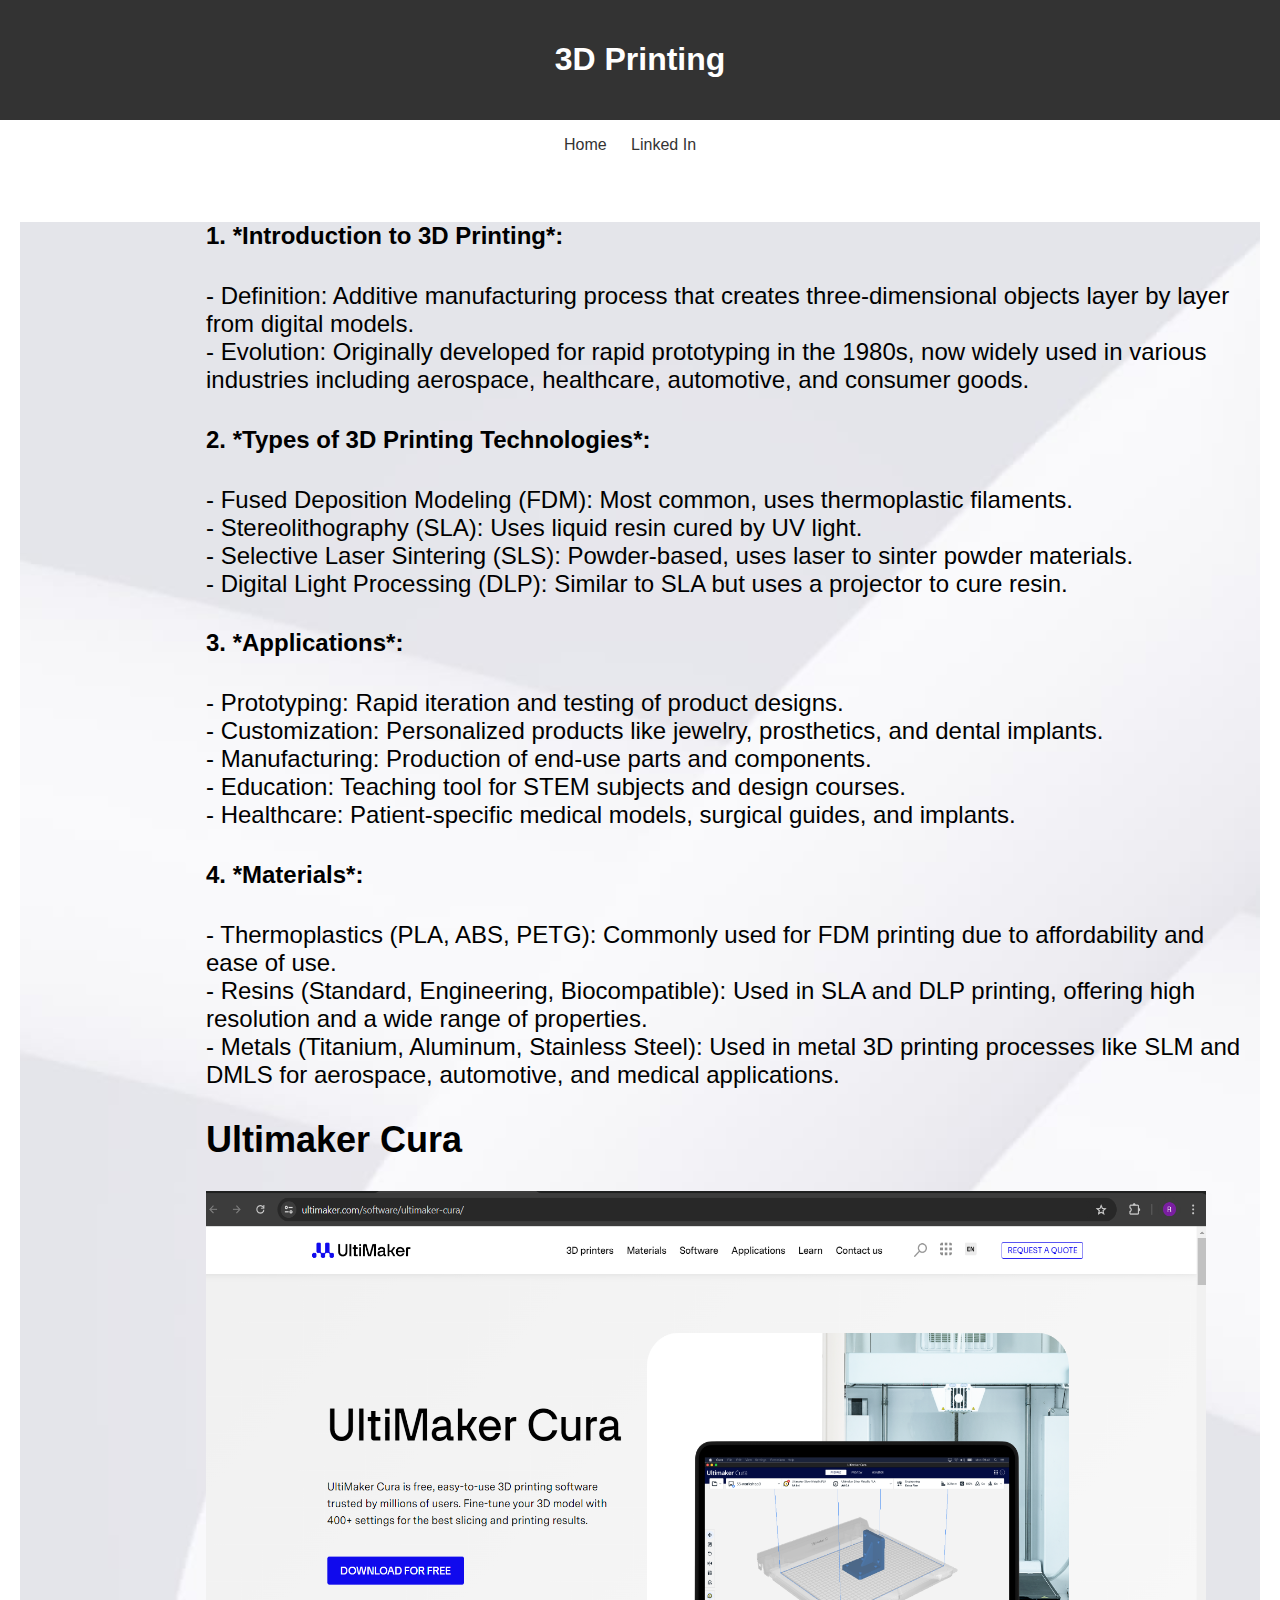
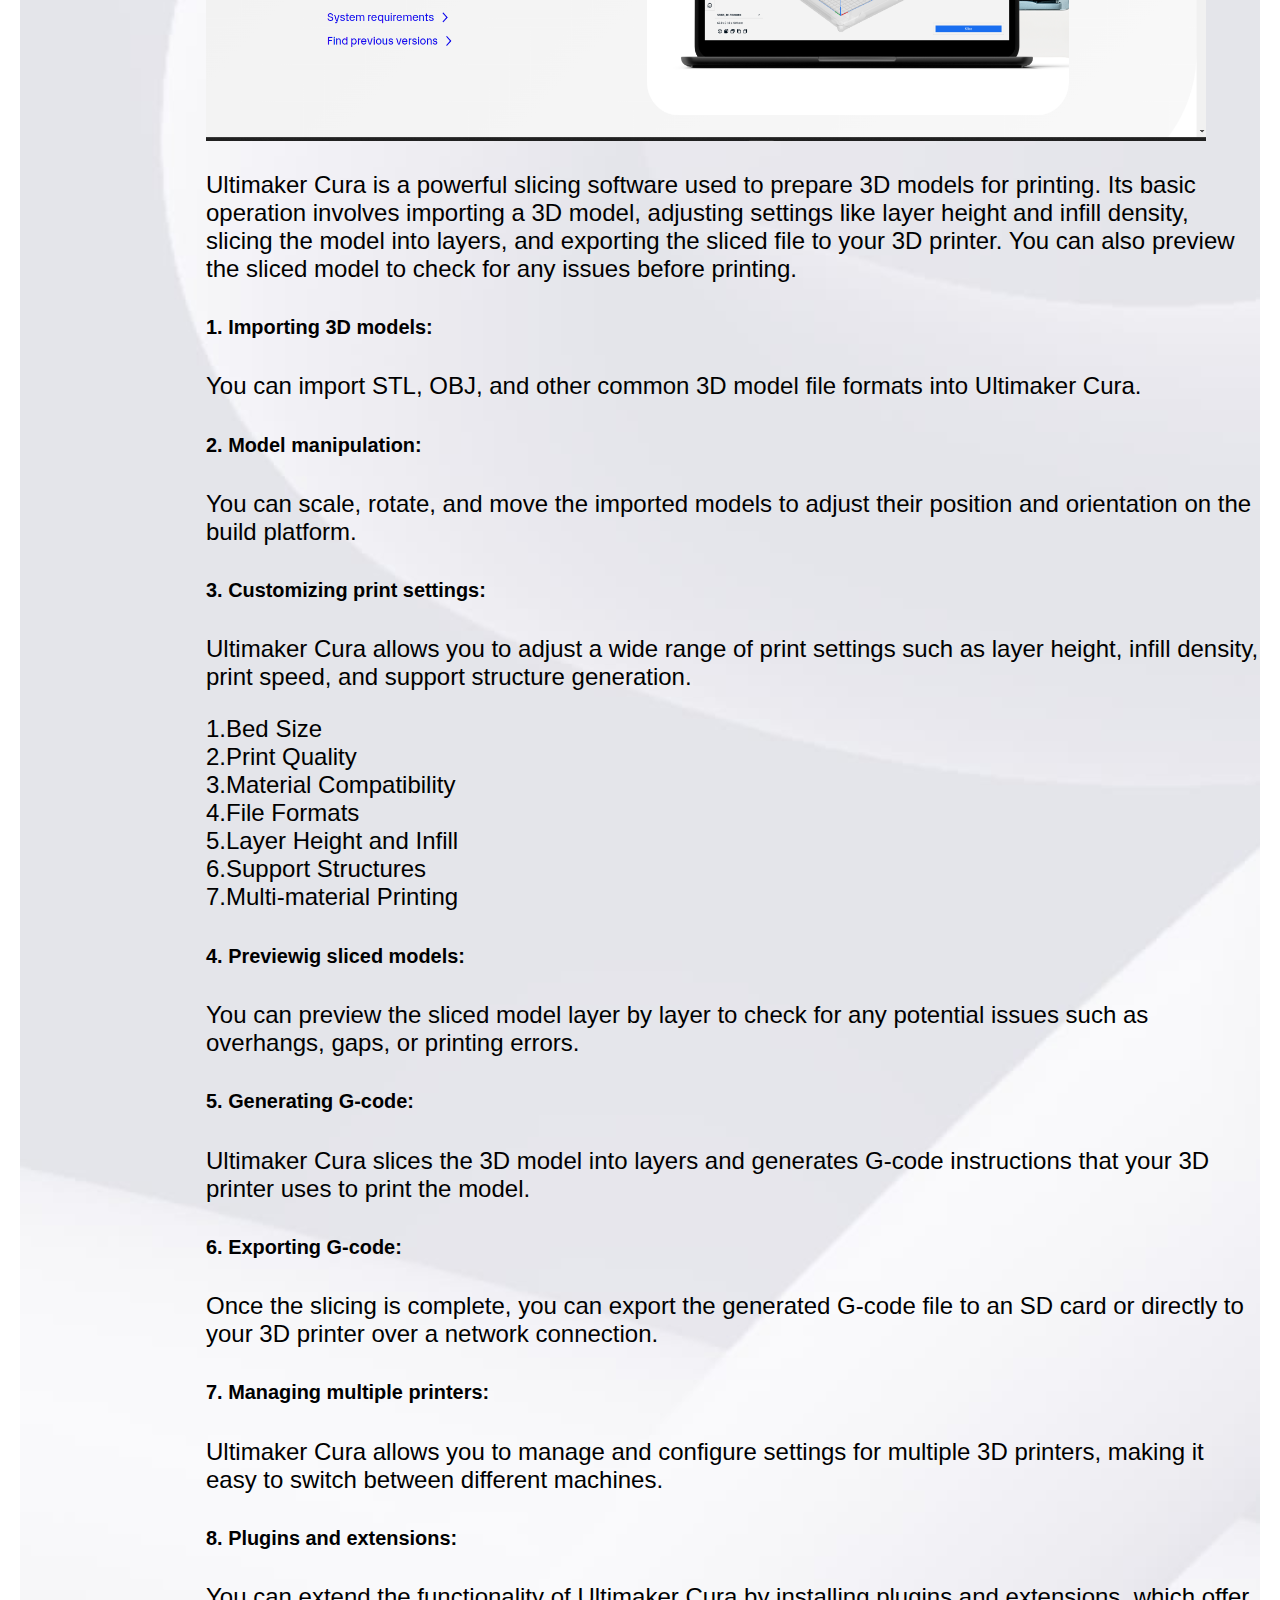
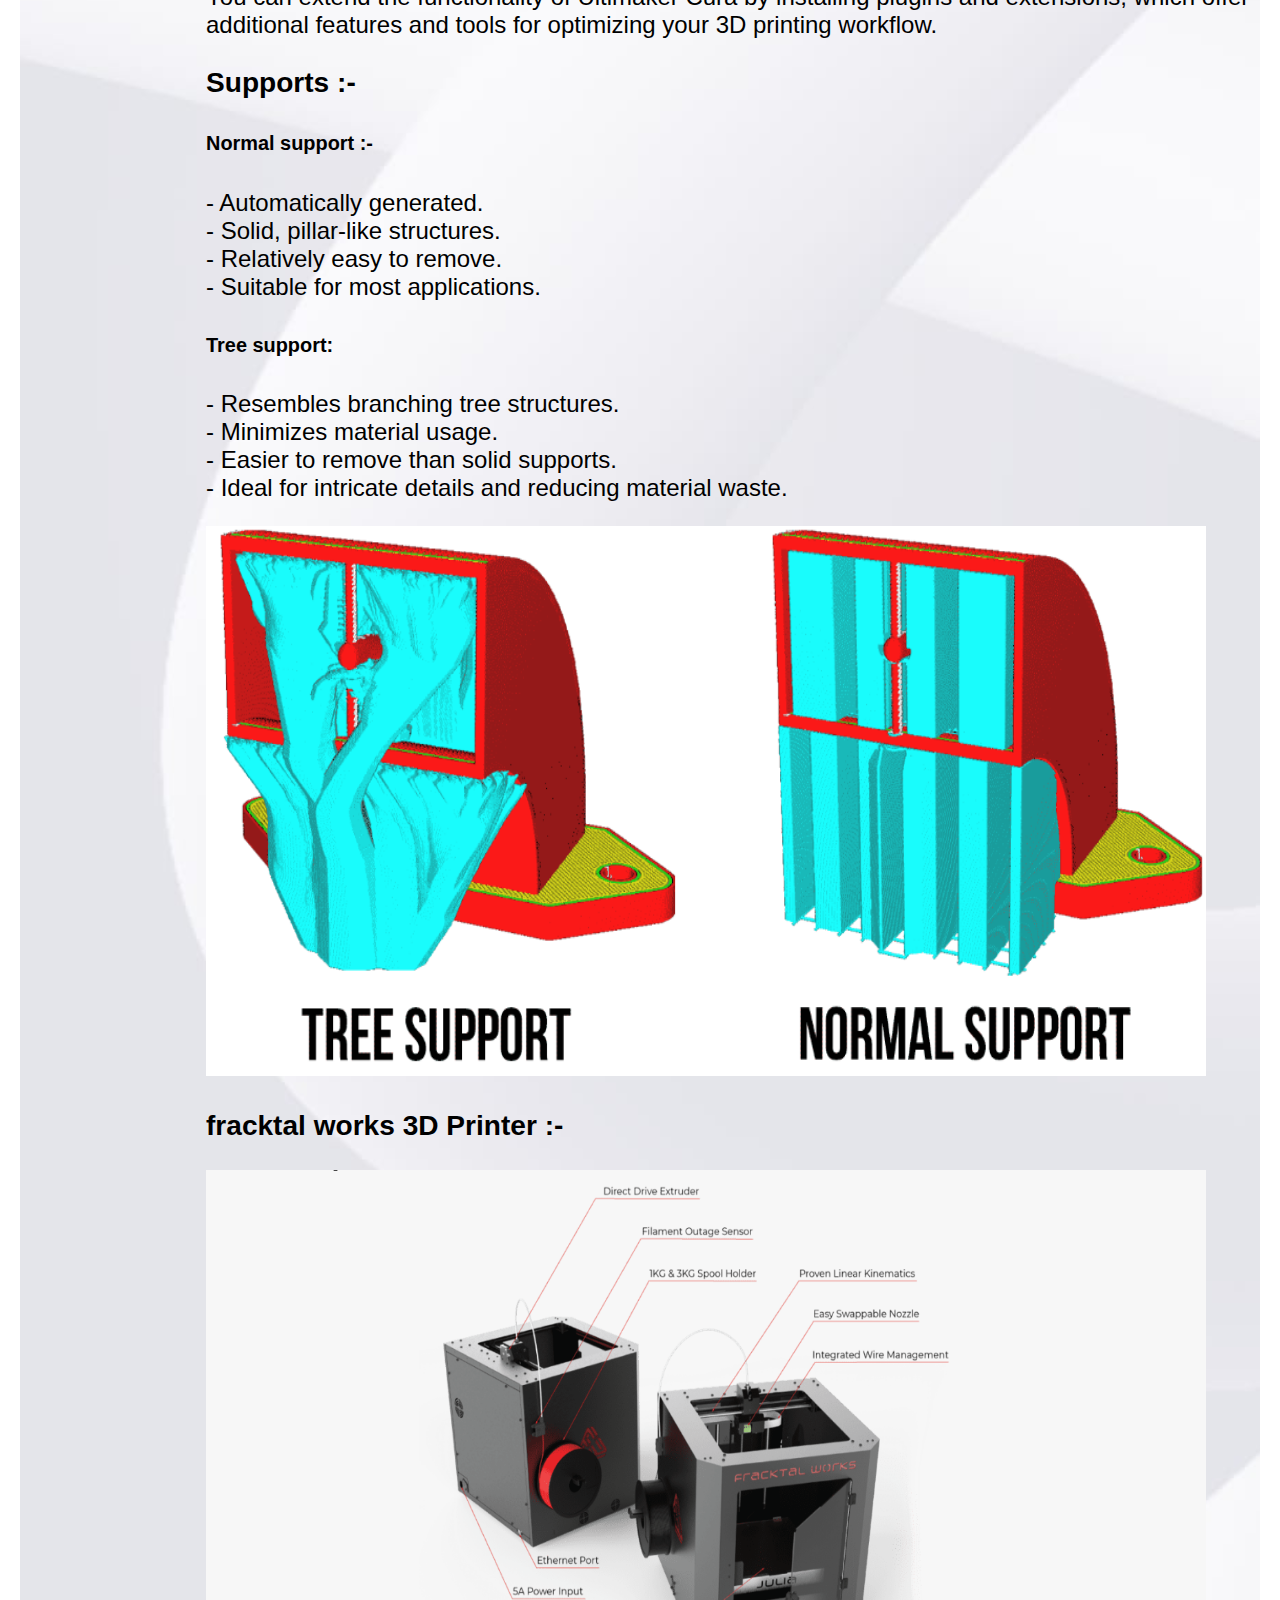
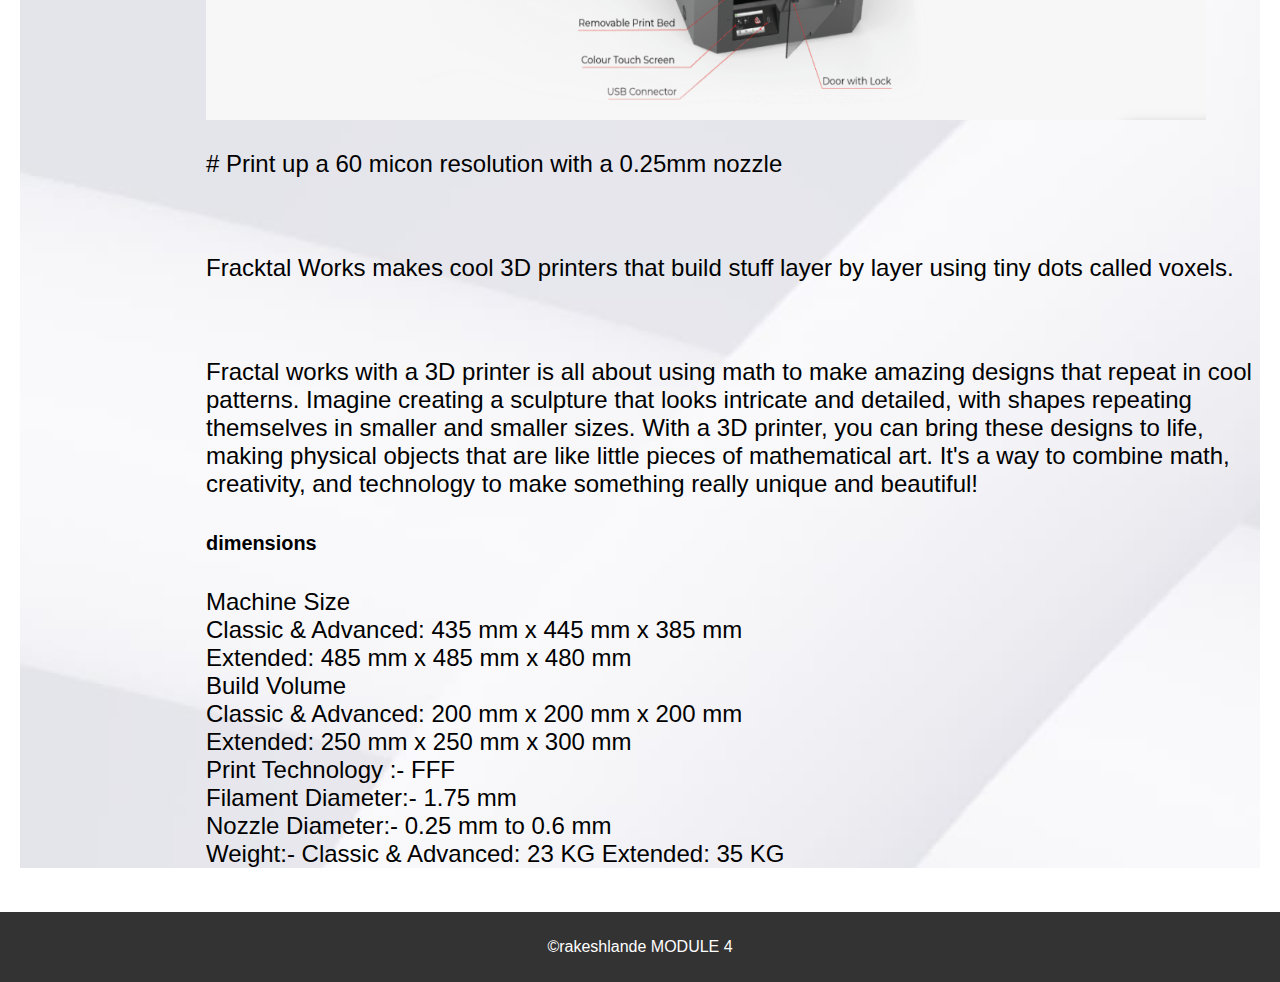
==== module  4/3d.html @ d6ab2f3b "portfolio" ====
<!DOCTYPE html>
<html lang="en">
<head>
    <meta charset="UTF-8">
    <meta name="viewport" content="width=device-width, initial-scale=1.0">
    <title>3D Printing </title>
    <link rel="stylesheet" href="3d.css">
</head>
<body>
    <header>
        <h1>3D Printing </h1>
    </header>
    <nav>
        <ul>
            <li><a href="/WEBPAGE/html5up-prologue/index.html">Home</a></li>
            <!-- <li><a href="">Contact</a></li> -->
            <li><a href="https://www.linkedin.com/in/rakesh-lande-0aa277298?utm_source=share&utm_campaign=share_via&utm_content=profile&utm_medium=android_app">Linked In</a></li>
        </ul> 
    </nav>
    <main>
        <section>
          <div class="all">
            <div class="big">
            
            
            <p> <h4>1. *Introduction to 3D Printing*: </h4>
                - Definition: Additive manufacturing process that creates three-dimensional objects layer by layer from digital models. <br>
                - Evolution: Originally developed for rapid prototyping in the 1980s, now widely used in various industries including aerospace, healthcare, automotive, and consumer goods. <br>
             
            <h4> 2. *Types of 3D Printing Technologies*: </h4>
                - Fused Deposition Modeling (FDM): Most common, uses thermoplastic filaments. <br>
                - Stereolithography (SLA): Uses liquid resin cured by UV light. <br> 
                 - Selective Laser Sintering (SLS): Powder-based, uses laser to sinter powder materials. <br>
                - Digital Light Processing (DLP): Similar to SLA but uses a projector to cure resin. <br>
             
            <h4> 3. *Applications*: </h4>
                - Prototyping: Rapid iteration and testing of product designs. <br>
                - Customization: Personalized products like jewelry, prosthetics, and dental implants. <br>
                - Manufacturing: Production of end-use parts and components. <br>
                - Education: Teaching tool for STEM subjects and design courses. <br>
                - Healthcare: Patient-specific medical models, surgical guides, and implants. <br>
             
           <h4>  4. *Materials*: </h4>
                - Thermoplastics (PLA, ABS, PETG): Commonly used for FDM printing due to affordability and ease of use. <br>
                - Resins (Standard, Engineering, Biocompatible): Used in SLA and DLP printing, offering high resolution and a wide range of properties. <br>
                - Metals (Titanium, Aluminum, Stainless Steel): Used in metal 3D printing processes like SLM and DMLS for aerospace, automotive, and medical applications. <br>
             </p>
            <div >
                <!-- <img class="img"src="" alt="machine"> -->
              

            </div> 
            <P><h2>Ultimaker Cura</h2></P>
           <div> <img class="img2" src="Screenshot 2024-04-22 181104.png" alt="form"></div>
           <p>Ultimaker Cura is a powerful slicing software used to prepare 3D models for printing. Its basic operation involves importing a 3D model, adjusting settings like layer height and infill density, slicing the model into layers, and exporting the sliced file to your 3D printer. You can also preview the sliced model to check for any issues before printing.</p>
       <p> <h5>1. Importing 3D models: </h5> You can import STL, OBJ, and other common 3D model file formats into Ultimaker Cura.

        <h5>2. Model manipulation: </h5>You can scale, rotate, and move the imported models to adjust their position and orientation on the build platform.
        
      <h5>  3. Customizing print settings: </h5>  Ultimaker Cura allows you to adjust a wide range of print settings such as layer height, infill density, print speed, and support structure generation.
        <p> 1.Bed Size <br>
            2.Print Quality <br>
        3.Material Compatibility <br>
        4.File Formats <br>
        5.Layer Height and Infill <br>
        6.Support Structures <br>
        7.Multi-material Printing <br>
    </p>
       <h5> 4. Previewig sliced models:</h5> You can preview the sliced model layer by layer to check for any potential issues such as overhangs, gaps, or printing errors.
        
      <h5> 5. Generating G-code: </h5> Ultimaker Cura slices the 3D model into layers and generates G-code instructions that your 3D printer uses to print the model.
        
        <h5>6. Exporting G-code:</h5> Once the slicing is complete, you can export the generated G-code file to an SD card or directly to your 3D printer over a network connection.
        
        <h5>7. Managing multiple printers:</h5> Ultimaker Cura allows you to manage and configure settings for multiple 3D printers, making it easy to switch between different machines.
        
      <h5>  8. Plugins and extensions:</h5> You can extend the functionality of Ultimaker Cura by installing plugins and extensions, which offer additional features and tools for optimizing your 3D printing workflow.</p>
           <h3>Supports :-</h3>
           <h5>Normal support :-</h5>
           <p>- Automatically generated. <br>
            - Solid, pillar-like structures. <br>
            - Relatively easy to remove. <br>
            - Suitable for most applications. <br></p>
            <h5>Tree support:</h5>
            <p>- Resembles branching tree structures. <br>
                - Minimizes material usage. <br>
                - Easier to remove than solid supports. <br>
                - Ideal for intricate details and reducing material waste.</p>
                <div> <img class="img3" src="Screenshot 2024-04-22 183726.png" alt=""></div>

                <h3>fracktal works 3D Printer :-</h3>
       
                <div > <img class="img2" src="Screenshot 2024-04-22 180546.png" alt=""></div>
                <p> # Print up a 60 micon resolution with a 0.25mm nozzle</p> <br>
                <p>Fracktal Works makes cool 3D printers that build stuff layer by layer using tiny dots called voxels.</p>
             <BR> <p>Fractal works with a 3D printer is all about using math to make amazing designs that repeat in cool patterns. Imagine creating a sculpture that looks intricate and detailed, with shapes repeating themselves in smaller and smaller sizes. With a 3D printer, you can bring these designs to life, making physical objects that are like little pieces of mathematical art. It's a way to combine math, creativity, and technology to make something really unique and beautiful!</p>
         <p>
         <h5>   dimensions </h5>
Machine Size <br>
Classic & Advanced: 435 mm x 445 mm x 385 mm <br>
Extended: 485 mm x 485 mm x 480 mm <br>
Build Volume <br>
Classic & Advanced: 200 mm x 200 mm x 200 mm <br>
Extended: 250 mm x 250 mm x 300 mm <br>
Print Technology :- FFF <br>
Filament Diameter:- 1.75 mm <br>
Nozzle Diameter:- 0.25 mm to 0.6 mm <br>
Weight:- Classic & Advanced: 23 KG Extended: 35 KG <br>
         </p></div>
        </div>

    </section>
    </main>
    <footer>
        <p>&copy;rakeshlande MODULE 4 </p>
    </footer>
</body>
</html>
---- module  4/3d.css ----
body {
    font-family: Arial, sans-serif;
    margin: 0;
    padding: 0;
}

header {
    background-color: #333;
    color: #fff;
    padding: 20px;
    text-align: center;
}

nav ul {
    list-style-type: none;
    padding: 0;
    text-align: center;
}

nav ul li {
    display: inline;
    margin-right: 20px;
}

nav ul li a {
    text-decoration: none;
    color: #333;
}

main {
    padding: 20px;
}

footer {
    background-color: #333;
    color: #fff;
    padding: 10px 0;
    text-align: center;
}
.big{
    font-size:x-large;
    font-family:'Gill Sans', 'Gill Sans MT', Calibri, 'Trebuchet MS', sans-serif;
margin-left: 15%;


  
}
.img{
    height: 550px;
    width: 1000px;
   

}
.img2{ height: 550px;
    width: 1000px;
    
}
.img3{
    height: 550px;
    width: 1000px;
   

}
.img4{
    height: 550px;
    width: 1000px;
    
}

.img5{
    height: 550px;
    width: 1000px;
   
}
.img6{
    height: 550px;
    width: 1000px;
}
.img7{
    height: 550px;
    width: 1000px;
   
}
.img8{
    height: 550px;
    width: 1000px;
}
.img9{
    height: 550px;
    width: 1000px;
}
.img10{
    height: 550px;
    width: 1000px;}
.img11{
        height: 550px;
        width: 1000px;
    }
.all{
    background-image: url("WhatsApp\ Image\ 2024-04-07\ at\ 3.28.42\ PM.jpeg");
    background-size:contain;
}
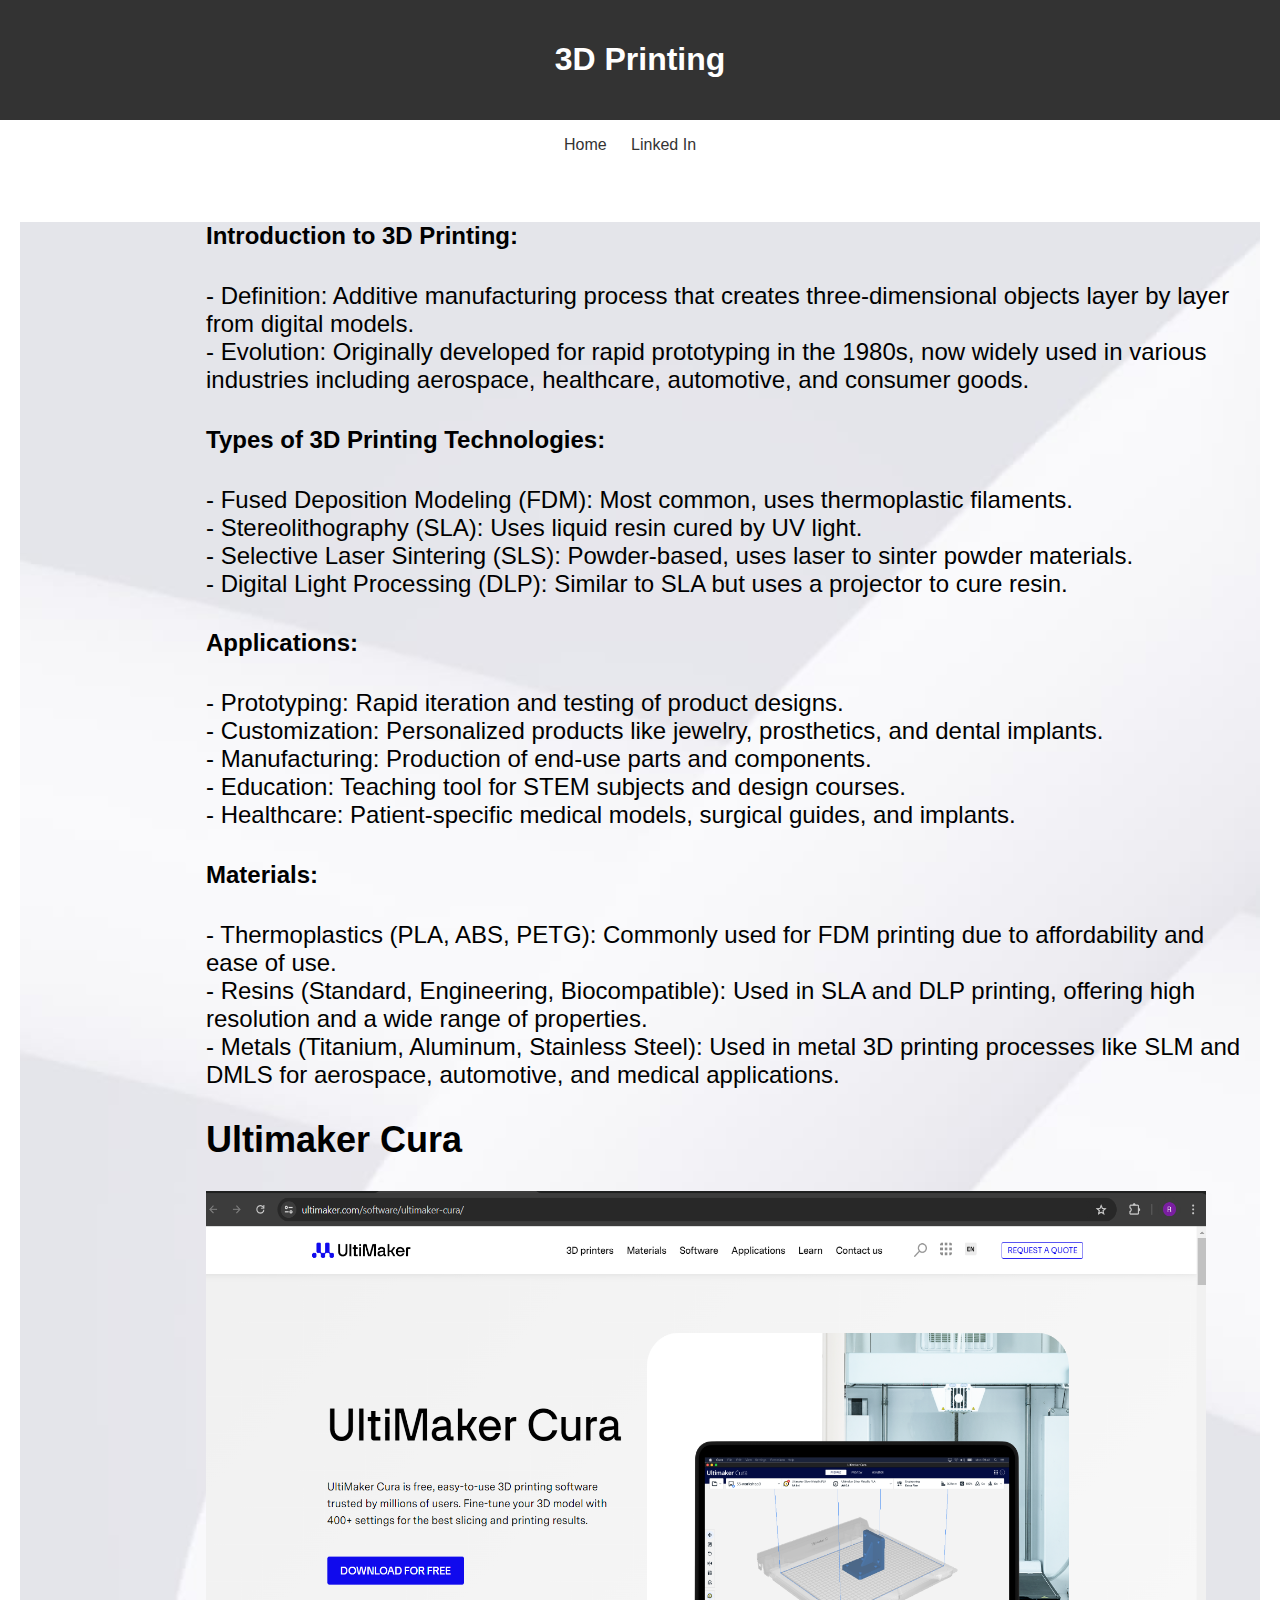
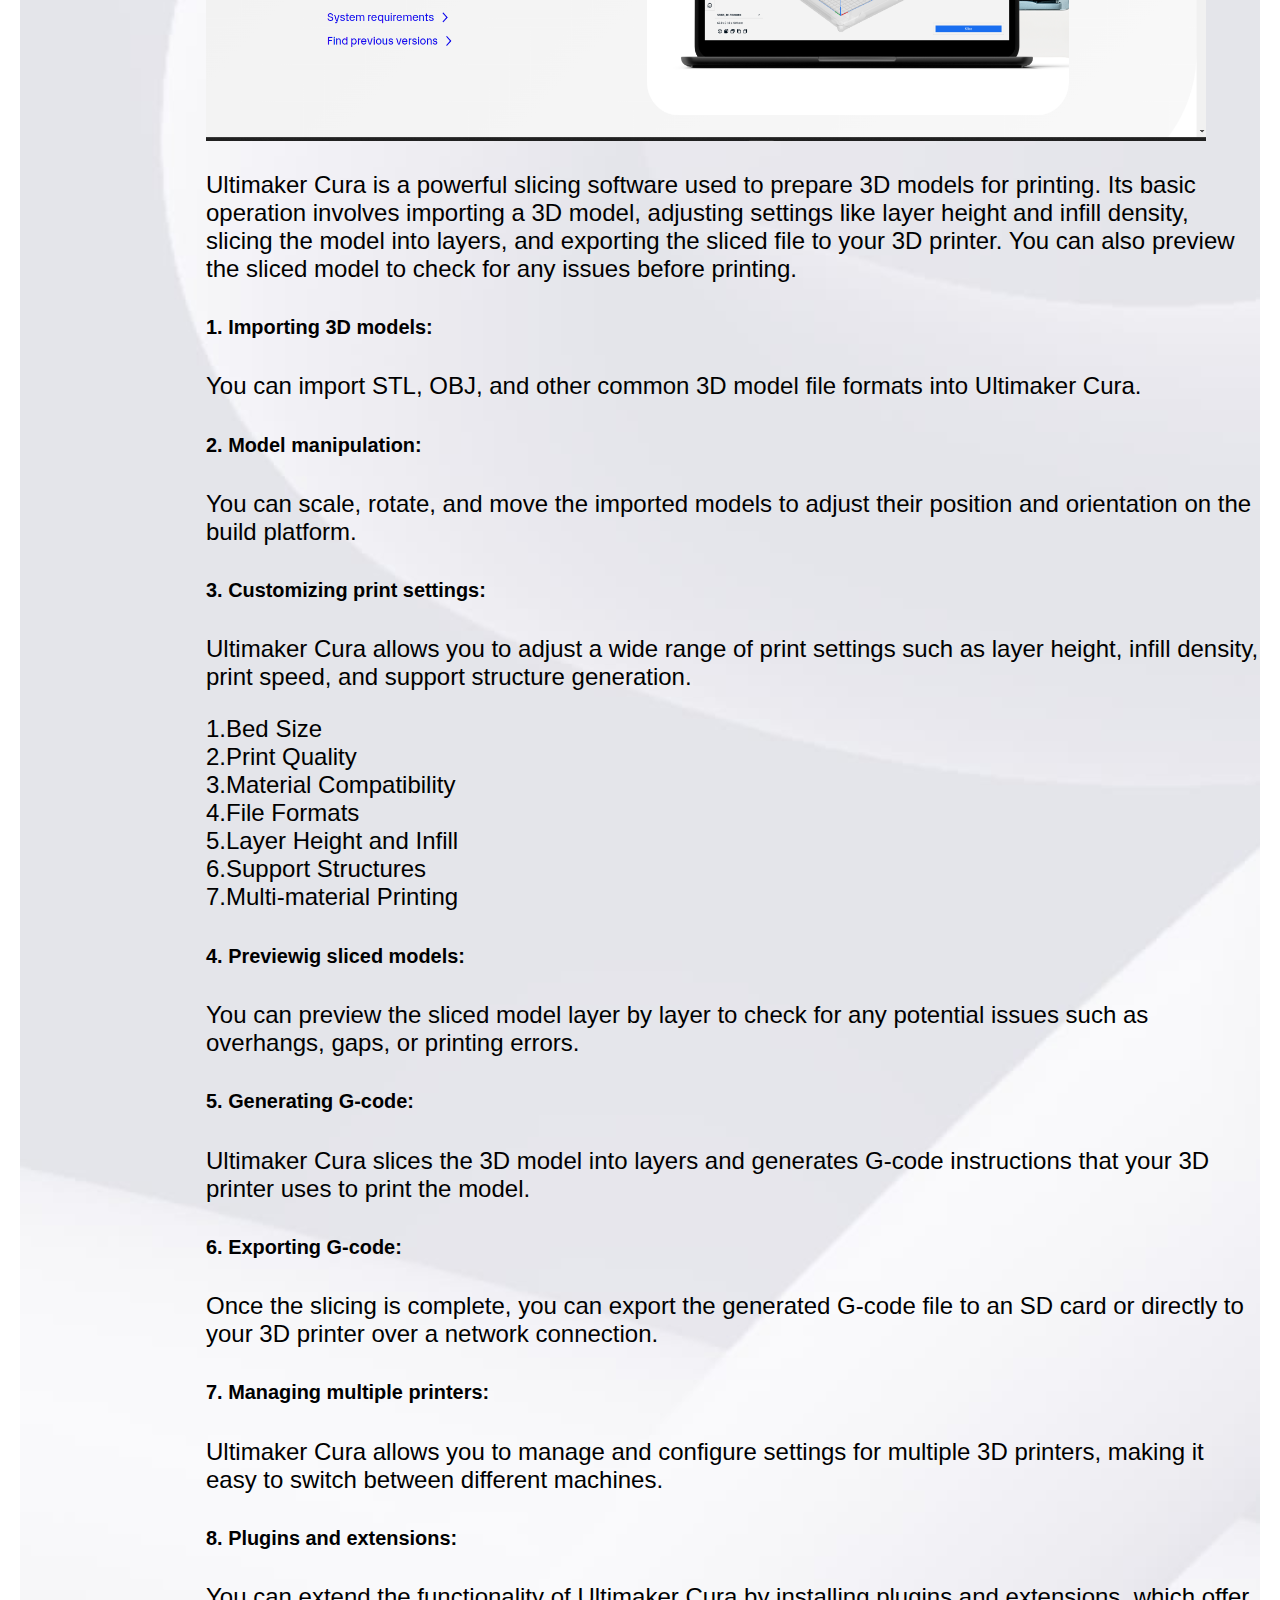
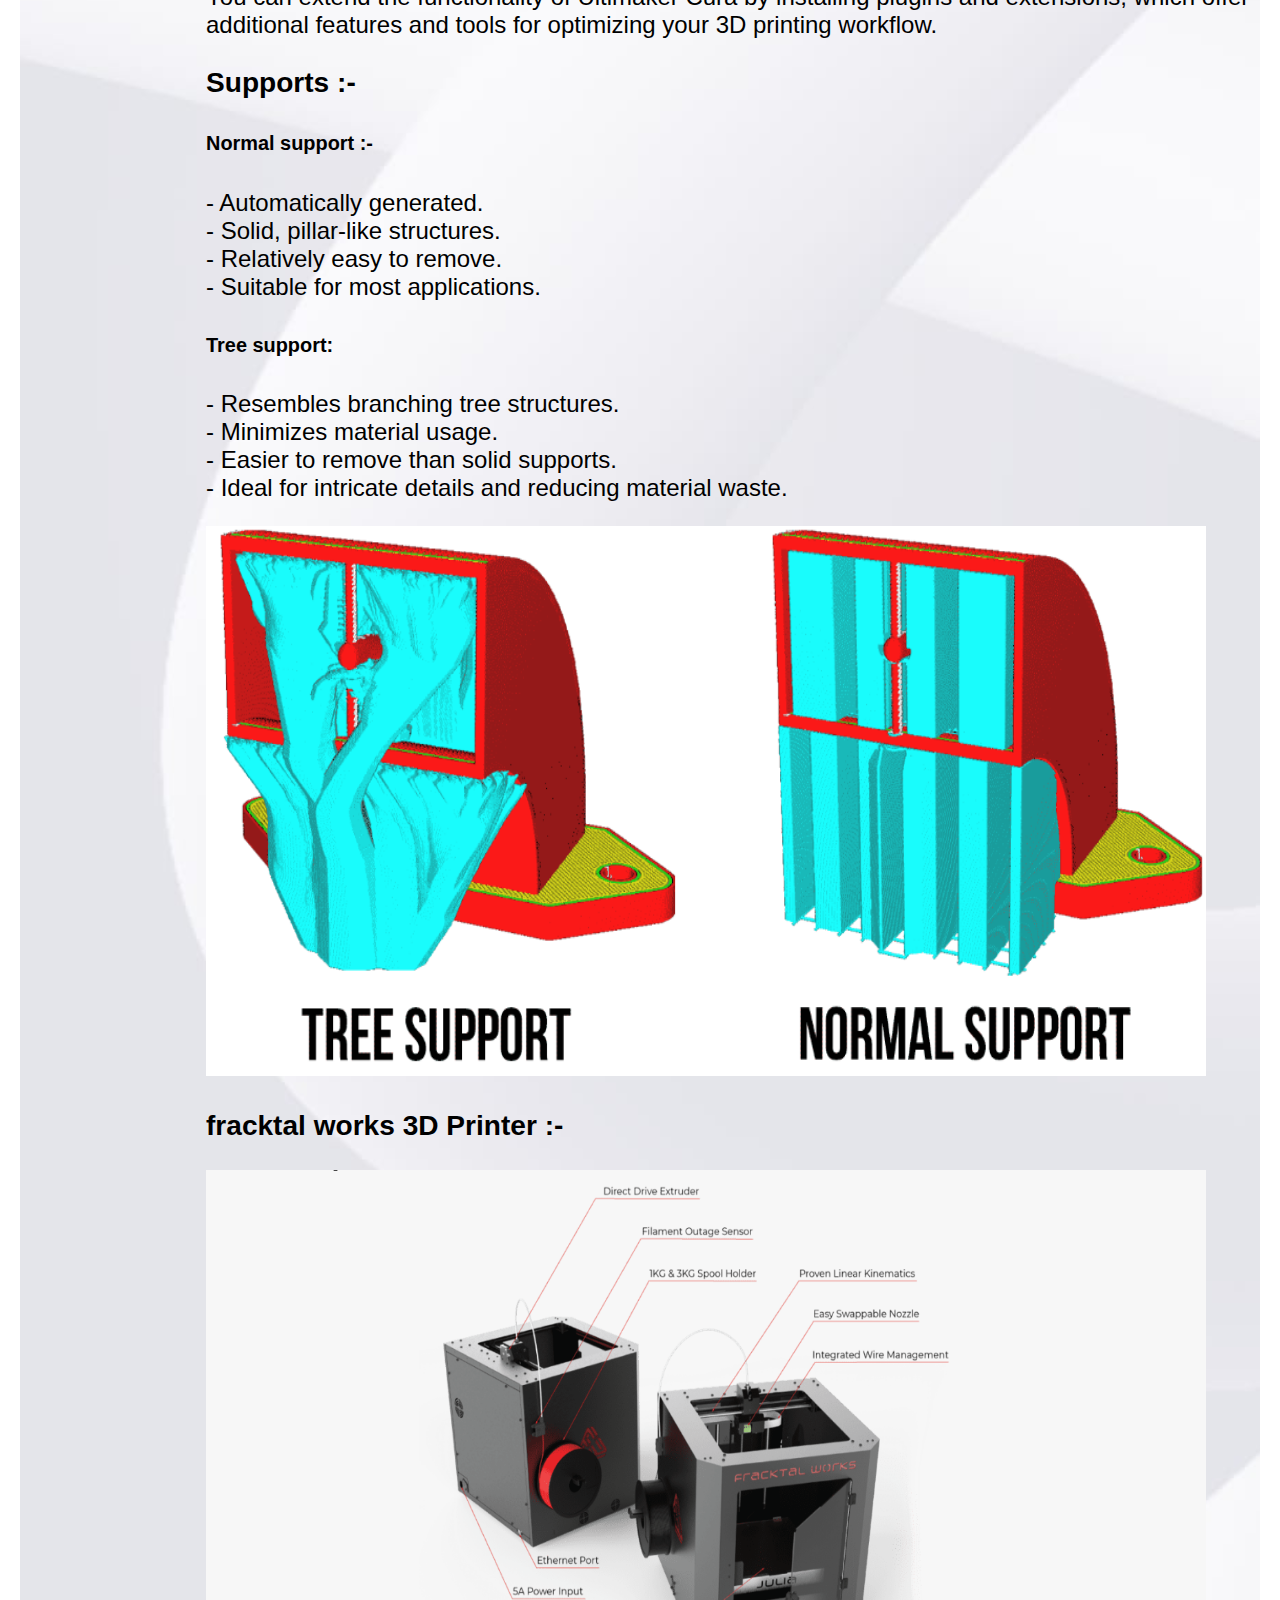
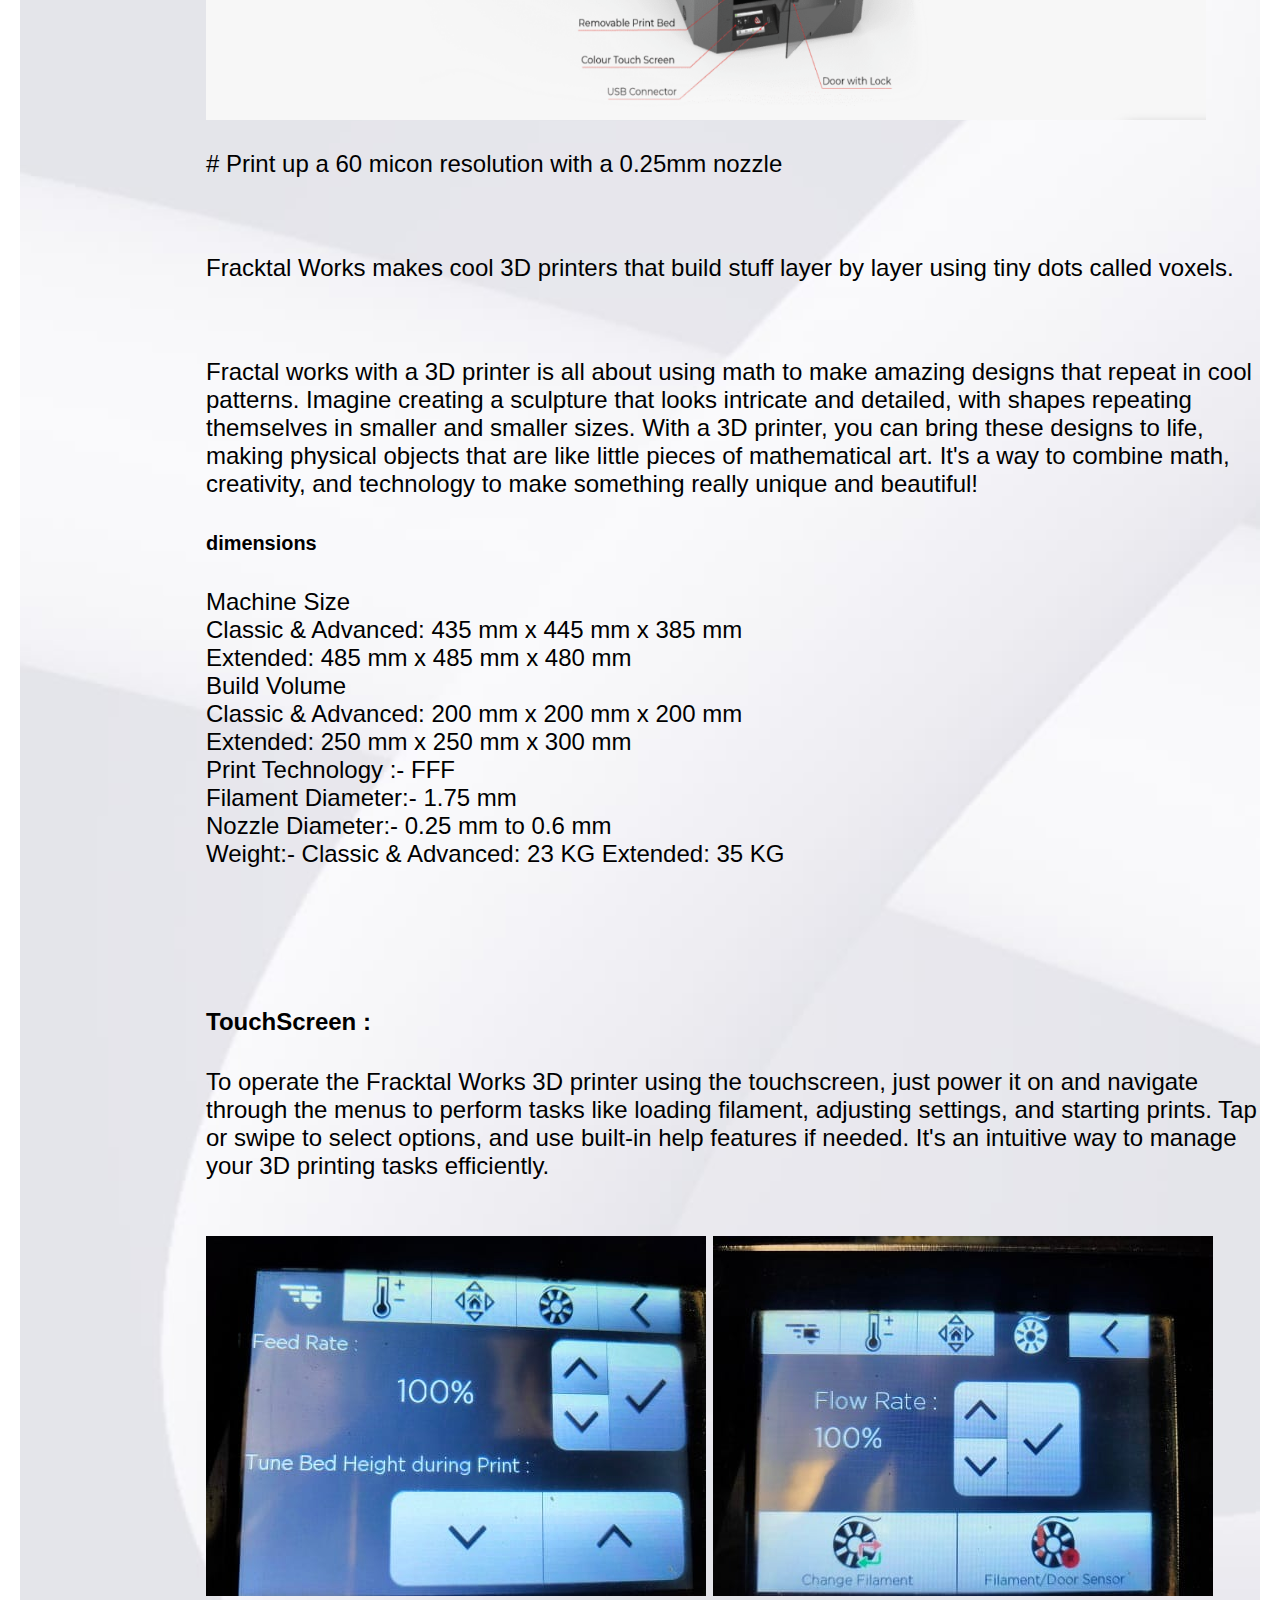
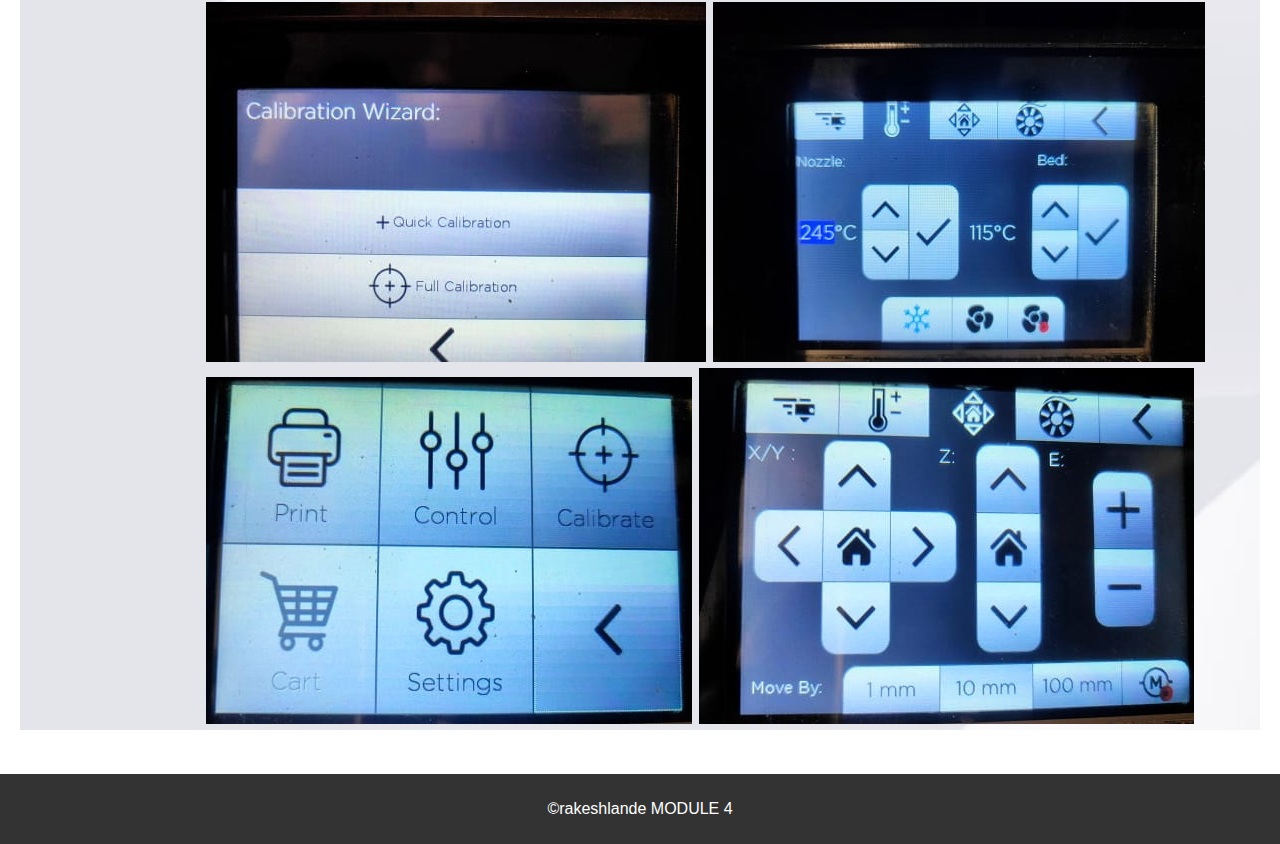
==== commit 488c64ab: "small changes" ====
--- a/module  4/3d.html
+++ b/module  4/3d.html
@@ -23,24 +23,24 @@
             <div class="big">
             
             
-            <p> <h4>1. *Introduction to 3D Printing*: </h4>
+            <p> <h4> Introduction to 3D Printing: </h4>
                 - Definition: Additive manufacturing process that creates three-dimensional objects layer by layer from digital models. <br>
                 - Evolution: Originally developed for rapid prototyping in the 1980s, now widely used in various industries including aerospace, healthcare, automotive, and consumer goods. <br>
              
-            <h4> 2. *Types of 3D Printing Technologies*: </h4>
+            <h4> Types of 3D Printing Technologies: </h4>
                 - Fused Deposition Modeling (FDM): Most common, uses thermoplastic filaments. <br>
                 - Stereolithography (SLA): Uses liquid resin cured by UV light. <br> 
                  - Selective Laser Sintering (SLS): Powder-based, uses laser to sinter powder materials. <br>
                 - Digital Light Processing (DLP): Similar to SLA but uses a projector to cure resin. <br>
              
-            <h4> 3. *Applications*: </h4>
+            <h4> Applications: </h4>
                 - Prototyping: Rapid iteration and testing of product designs. <br>
                 - Customization: Personalized products like jewelry, prosthetics, and dental implants. <br>
                 - Manufacturing: Production of end-use parts and components. <br>
                 - Education: Teaching tool for STEM subjects and design courses. <br>
                 - Healthcare: Patient-specific medical models, surgical guides, and implants. <br>
              
-           <h4>  4. *Materials*: </h4>
+           <h4> Materials: </h4>
                 - Thermoplastics (PLA, ABS, PETG): Commonly used for FDM printing due to affordability and ease of use. <br>
                 - Resins (Standard, Engineering, Biocompatible): Used in SLA and DLP printing, offering high resolution and a wide range of properties. <br>
                 - Metals (Titanium, Aluminum, Stainless Steel): Used in metal 3D printing processes like SLM and DMLS for aerospace, automotive, and medical applications. <br>
@@ -106,7 +106,18 @@
 Filament Diameter:- 1.75 mm <br>
 Nozzle Diameter:- 0.25 mm to 0.6 mm <br>
 Weight:- Classic & Advanced: 23 KG Extended: 35 KG <br>
-         </p></div>
+         </p> <br> <br> <br>  <p>
+            <h4>TouchScreen :</h4>
+            To operate the Fracktal Works 3D printer using the touchscreen, just power it on and navigate through the menus to perform tasks like loading filament, adjusting settings, and starting prints. Tap or swipe to select options, and use built-in help features if needed. It's an intuitive way to manage your 3D printing tasks efficiently.
+        <br><br> <br>
+        <div class="touch"> <img src="t1.jpeg" alt="">
+        <img src="t2.jpeg" alt=""> <br>
+    <img src="t3.jpeg" alt="">
+<img src="t4.jpeg" alt=""> <br>
+<img src="t5.jpeg" alt="">
+<img src="t6.jpeg" alt=""></div> 
+        </p>
+        </div>
         </div>
 
     </section>
--- a/module  4/3d.css
+++ b/module  4/3d.css
@@ -99,4 +99,8 @@
 .all{
     background-image: url("WhatsApp\ Image\ 2024-04-07\ at\ 3.28.42\ PM.jpeg");
     background-size:contain;
-}+}
+/* .touch{
+    height: 300px;
+    width: 550 px;
+} */